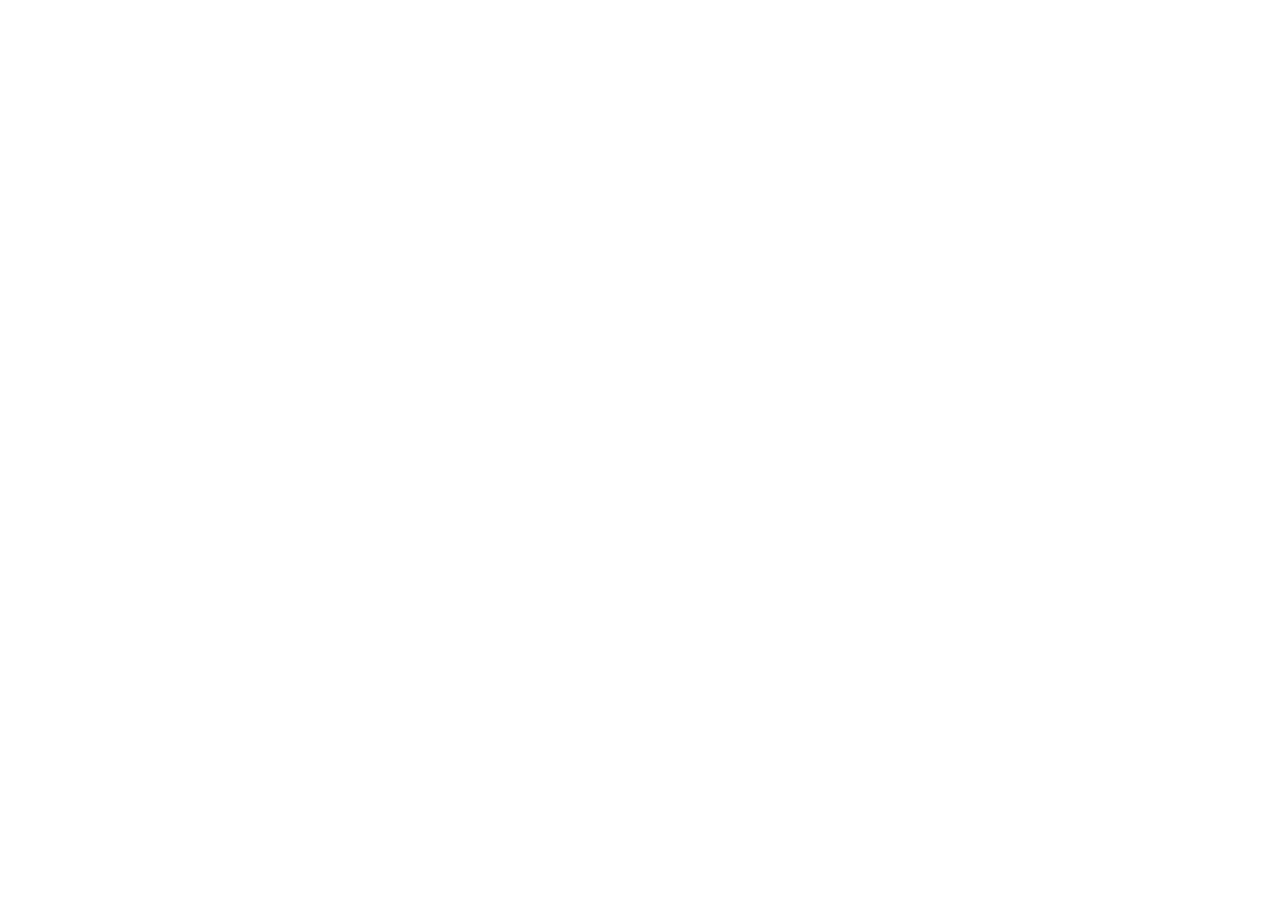
==== Jirafa.html @ 8db4cab9 "feat: initial commit - three.js scenes" ====
<!DOCTYPE html>
<html>
	<head>
		<meta charset="utf-8">
		<title>JIRAFA</title>
		<style>
			body { margin: 0; }
		</style>
	</head>
	<body>
		<script src="js/three.js"></script>
        <script src="js/OrbitControls.js"></script>
		<script>
			const scene = new THREE.Scene();
			const camera = new THREE.PerspectiveCamera( 75, window.innerWidth / window.innerHeight, 0.1, 1000 );

			const renderer = new THREE.WebGLRenderer();
			renderer.shadowMap.enabled = true;
			renderer.shadowMap.type = THREE.PCFSoftShadowMap;
			renderer.setSize( window.innerWidth, window.innerHeight );
			document.body.appendChild( renderer.domElement );

            // Desde aqui----------------------:
            
            //Textura del piso Hierba:
			const texturapasto = new THREE.TextureLoader().load('textures/grass.jpg' );
			texturapasto.wrapS = THREE.RepeatWrapping;
			texturapasto.wrapT = THREE.RepeatWrapping;

			// El piso:
			const geometrySuelo = new THREE.PlaneGeometry( 65, 60);
			const materialSuelo = new THREE.MeshLambertMaterial( {map: texturapasto, side: THREE.DoubleSide} );
			const Suelo = new THREE.Mesh( geometrySuelo, materialSuelo );
			scene.add( Suelo );
			Suelo.receiveShadow =true;
			Suelo.rotation.x = Math.PI/2
			Suelo.position.y = -2.1

            const unGrado = Math.PI/180

            // --------- GEOMETRIAS Y MATERIALES ------------ :
            //MATERIAL DE PRUEBA Y AJUSTE:
            const materialppp = new THREE.MeshLambertMaterial( {color: "red", side: THREE.DoubleSide} );

            //MATERIAL PARA EL CUERPO EN GENERAL:
            const materialCuerpoG = new THREE.MeshLambertMaterial( {color: "#ffa11c", side: THREE.DoubleSide} );
            //MATERIAL PARA MANCHAS, NARIZ Y ANTENAS:
            const materialmanchas = new THREE.MeshLambertMaterial( {color: "#b0462e", side: THREE.DoubleSide} );
            //MATERIAL PARA MANCHAS, NARIZ Y ANTENAS:
            const materialojos = new THREE.MeshLambertMaterial( {color: "black", side: THREE.DoubleSide} );

            //GEOMETRIA Y MATERIAL PARA PARTE DE ABAJO DE LAS PATAS:
            const geoPParteAbajo = new THREE.BoxGeometry( 0.7, 0.4, 0.7 );
            const materialPPA = new THREE.MeshLambertMaterial( {color: "#514f50"} ); 
            //GEOMETRIA Y MATERIAL PARA PARTE DE EN MEDIO DE LAS PATAS:
            const geoPParteMedio = new THREE.BoxGeometry( 0.7, 0.8, 0.7 );
            const materialPPM = new THREE.MeshLambertMaterial( {color: "#dbc480"} ); //fee797
            //GEOMETRIA PARA PARTE FINAL DE LAS PATAS TRASERAS:
            const geoPTParteFinal = new THREE.BoxGeometry( 0.7, 2.2, 0.7 ); 
            //GEOMETRIA PARA PARTE FINAL DE LAS PATAS DELANTERAS:
            const geoPParteFinal = new THREE.BoxGeometry( 0.7, 3.2, 0.7 );
            //GEOMETRIA PARA INCLINACION DE LAS PATAS TRASERAS:
            const geoInclinacionPT = new THREE.BoxGeometry( 0.7, 1.92, 0.7 );
            //GEOMETRIA PARA PRIMERA PARTE DEL CUERPO:
            const geoCuerpoPrte1 = new THREE.BoxGeometry( 2.84, 1.4, 2.3);
            //GEOMETRIA PARA SEGUNDA PARTE DEL CUERPO:
            const geoCuerpoParte2 = new THREE.BoxGeometry( 2.84, 0.8, 1.4);
            //GEOMETRIA PARA LA PARTE INCLINADA DEL CUERPO:
            const geoCuerpoParteI = new THREE.BoxGeometry( 2.84, 0.5, 1.52);      

            // -------------- ESPACIO PARA PATAS DELANTERAS: ---------------

            //((((Pata derecha)))):

            // Parte de abajo pata derecha:
            const pDerParteAbajo = new THREE.Mesh( geoPParteAbajo, materialPPA );
            scene.add( pDerParteAbajo );
            pDerParteAbajo.position.x = -3.5
            pDerParteAbajo.position.y = -1.84
            pDerParteAbajo.position.z = 13
            pDerParteAbajo.receiveShadow = true;
            pDerParteAbajo.castShadow = true;

            // Parte del medio pata derecha:
            const pDerParteMedio = new THREE.Mesh( geoPParteMedio, materialPPM );
            scene.add( pDerParteMedio );
            pDerParteMedio.position.x = -3.5
            pDerParteMedio.position.y = -1.24
            pDerParteMedio.position.z = 13
            pDerParteMedio.receiveShadow = true;
            pDerParteMedio.castShadow = true;

            // Parte final pata derecha:
            const pDerParteFinal = new THREE.Mesh( geoPParteFinal, materialCuerpoG );
            scene.add( pDerParteFinal );
            pDerParteFinal.position.x = -3.5
            pDerParteFinal.position.y = 0.76
            pDerParteFinal.position.z = 13
            pDerParteFinal.receiveShadow = true;
            pDerParteFinal.castShadow = true;

            //((((Pata izquierda)))):

            // Parte de abajo pata izquierda:
            const pIzqParteAbajo = new THREE.Mesh( geoPParteAbajo, materialPPA );
            scene.add( pIzqParteAbajo );
            pIzqParteAbajo.position.x = -5.64
            pIzqParteAbajo.position.y = -1.84
            pIzqParteAbajo.position.z = 13
            pIzqParteAbajo.receiveShadow = true;
            pIzqParteAbajo.castShadow = true;

            // Parte del medio pata izquierda:
            const pIzqParteMedio = new THREE.Mesh( geoPParteMedio, materialPPM );
            scene.add( pIzqParteMedio );
            pIzqParteMedio.position.x = -5.64
            pIzqParteMedio.position.y = -1.24
            pIzqParteMedio.position.z = 13
            pIzqParteMedio.receiveShadow = true;
            pIzqParteMedio.castShadow = true;

            // Parte final pata izquierda:
            const pIzqParteFinal = new THREE.Mesh( geoPParteFinal, materialCuerpoG );
            scene.add( pIzqParteFinal );
            pIzqParteFinal.position.x = -5.64
            pIzqParteFinal.position.y = 0.76
            pIzqParteFinal.position.z = 13
            pIzqParteFinal.receiveShadow = true;
            pIzqParteFinal.castShadow = true;
            

            // -------------- ESPACIO PARA PATAS TRASERAS ---------------

            //((((Pata derecha)))):

            // Parte de abajo pata derecha:
            const paDerParteAbajo = new THREE.Mesh( geoPParteAbajo, materialPPA );
            scene.add( paDerParteAbajo ); 
            paDerParteAbajo.position.x = -3.5
            paDerParteAbajo.position.y = -1.84
            paDerParteAbajo.position.z = 9.5
            paDerParteAbajo.receiveShadow = true;
            paDerParteAbajo.CastShadow = true;

            // Parte del medio pata derecha:
            const paDerParteMedio = new THREE.Mesh( geoPParteMedio, materialPPM );
            scene.add( paDerParteMedio );
            paDerParteMedio.position.x = -3.5
            paDerParteMedio.position.y = -1.24
            paDerParteMedio.position.z = 9.5
            paDerParteMedio.receiveShadow = true;
            paDerParteMedio.castShadow = true;

            // Parte final pata derecha:
            const paDerParteFinal = new THREE.Mesh( geoPTParteFinal, materialCuerpoG );
            scene.add( paDerParteFinal );
            paDerParteFinal.position.x = -3.5
            paDerParteFinal.position.y = 0.26  
            paDerParteFinal.position.z = 9.5
            paDerParteFinal.receiveShadow = true;
            paDerParteFinal.castShadow = true;

            // Inclinacion pata trasera derecha:
            const incPTDer = new THREE.Mesh( geoInclinacionPT, materialCuerpoG );
            scene.add( incPTDer );
            incPTDer.position.x = -3.5
            incPTDer.position.y = 0.20
            incPTDer.position.z = 9.88
            incPTDer.rotation.x = Math.PI/8.5
            incPTDer.receiveShadow = true;
            incPTDer.castShadow = true;


            //((((Pata izquierda)))):

            // Parte de abajo pata izquierda:
            const paIzqParteAbajo = new THREE.Mesh( geoPParteAbajo, materialPPA );
            scene.add( paIzqParteAbajo );
            paIzqParteAbajo.position.x = -5.64
            paIzqParteAbajo.position.y = -1.84
            paIzqParteAbajo.position.z = 9.5
            paIzqParteAbajo.receiveShadow = true;
            paIzqParteAbajo.castShadow = true;

            // Parte del medio pata izquierda:
            const paIzqParteMedio = new THREE.Mesh( geoPParteMedio, materialPPM );
            scene.add( paIzqParteMedio );
            paIzqParteMedio.position.x = -5.64
            paIzqParteMedio.position.y = -1.24
            paIzqParteMedio.position.z = 9.5
            paIzqParteMedio.receiveShadow = true;
            paIzqParteMedio.castShadow = true;

            // Parte final pata izquierda:
            const paIzqParteFinal = new THREE.Mesh( geoPTParteFinal, materialCuerpoG );
            scene.add( paIzqParteFinal );
            paIzqParteFinal.position.x = -5.64
            paIzqParteFinal.position.y = 0.26
            paIzqParteFinal.position.z = 9.5
            paIzqParteFinal.receiveShadow = true;
            paIzqParteFinal.castShadow = true;

            // Inclinacion pata trasera izquierda:
            const incPTIzq = new THREE.Mesh( geoInclinacionPT, materialCuerpoG );
            scene.add( incPTIzq );
            incPTIzq.position.x = -5.64
            incPTIzq.position.y = 0.20
            incPTIzq.position.z = 9.88
            incPTIzq.rotation.x = Math.PI/8.5
            incPTIzq.receiveShadow = true;
            incPTIzq.castShadow = true;

            //------------ ESPACIO PARA LA PRIMERA PARTE DEL CUERPO --------------
            const cuerpoP1 = new THREE.Mesh( geoCuerpoPrte1, materialCuerpoG );
            scene.add( cuerpoP1 );
            cuerpoP1.position.x = -4.57
            cuerpoP1.position.y = 1.66
            cuerpoP1.position.z = 11.7
            cuerpoP1.receiveShadow = true;
            cuerpoP1.castShadow = true;

            //------------ ESPACIO PARA LA SEGUNDA PARTE DEL CUERPO --------------
            const cuerpoP2 = new THREE.Mesh( geoCuerpoParte2, materialCuerpoG );
            scene.add( cuerpoP2 );
            cuerpoP2.position.x = -4.57
            cuerpoP2.position.y = 1.37
            cuerpoP2.position.z = 9.85
            cuerpoP2.receiveShadow = true;
            cuerpoP2.castShadow = true;

            //------------ ESPACIO PARA LA PARTE INCLINADA DEL CUERPO --------------
            const cuerpoPI = new THREE.Mesh( geoCuerpoParteI, materialCuerpoG );
            scene.add( cuerpoPI );
            cuerpoPI.position.x = -4.57
            cuerpoPI.position.y = 1.840
            cuerpoPI.position.z = 9.95
            cuerpoPI.rotation.x = unGrado*-22.5
            cuerpoPI.receiveShadow = true;
            cuerpoP1.castShadow = true;

            //------------- PLANOS PARA TAPAR HOYOS QUE SE HACEN AL INCLINAR LA PARTE TRASERA DEL CUERPO: ----
            const geoTaparHoyos = new THREE.PlaneGeometry( 0.4, 0.4);
            const TaparOyo1 = new THREE.Mesh( geoTaparHoyos, materialCuerpoG );
            //---------------------------------
            TaparOyo1.position.x = -3.14
            TaparOyo1.position.y = 1.9
            TaparOyo1.position.z = 10.6
            TaparOyo1.rotation.y = unGrado*90
            TaparOyo1.receiveShadow = true;
            TaparOyo1.castShadow = true;
            scene.add(TaparOyo1)
            //---------------------------------
            const TaparOyo2 = new THREE.Mesh( geoTaparHoyos, materialCuerpoG );
            TaparOyo2.position.x = -6
            TaparOyo2.position.y = 1.9
            TaparOyo2.position.z = 10.6
            TaparOyo2.rotation.y = unGrado*90
            TaparOyo2.receiveShadow = true;
            TaparOyo2.castShadow = true;
            scene.add(TaparOyo2)

            //------------- LA COLA DE LA JIRAFA: ----
            const geoCola = new THREE.BoxGeometry( 0.7, 0.8, 0.40);
            const cola = new THREE.Mesh( geoCola, materialCuerpoG );
            //---------------------------------
            cola.position.x = -4.6
            cola.position.y = 1.4
            cola.position.z = 8.95
            cola.receiveShadow = true;
            cola.castShadow = true;
            scene.add(cola)

            //------------------------ ESPACIO PARA EL Cuello: ----------------------------
            const geometryCuello = new THREE.CylinderGeometry( 0.5, 1.03, 5.4, 4 );
            const cuello = new THREE.Mesh( geometryCuello, materialCuerpoG );
            scene.add( cuello );
            cuello.position.x = -4.56
            cuello.position.y = 5.06
            cuello.position.z = 13.2
            cuello.rotation.y = unGrado*44
            cuello.castShadow = true;

            //------------------------ ESPACIO PARA LA PARTE DE ABAJO DEL CUELLO: ----------------------------
            const geoCuerpoParteA= new THREE.BoxGeometry( 1.36, 1.2, 1.52);
            const cuelloPA = new THREE.Mesh( geoCuerpoParteA, materialCuerpoG );
            scene.add( cuelloPA );
            cuelloPA.position.x = -4.56
            cuelloPA.position.y = 2
            cuelloPA.position.z = 13
            cuelloPA.rotation.x = unGrado*-60
            //cuelloPA.rotation.y = unGrado*44
            cuelloPA.receiveShadow = true;
            cuelloPA.castShadow = true;


            // --------- ESPACIO PARA LA CABEZA: ---------------------------
            
            const pCabJirafa = new THREE.Shape();
            pCabJirafa.moveTo(1.5, 1.5);
            pCabJirafa.lineTo(3, 1.5);
            pCabJirafa.lineTo(3, 2.5);
            pCabJirafa.lineTo(2.5, 2.5);
            pCabJirafa.lineTo(1.5, 1.80);
            pCabJirafa.lineTo(1.5, 1.5);

            const pCabJirafaextrudeSettings = {
                steps: 2,
                depth: 0.75,
                bevelEnabled: false,
                bevelThickness: 1,
                bevelSize: 1,
                bevelOffset: 0,
                bevelSegments: 1
            };

            const geoCabeza = new THREE.ExtrudeGeometry(pCabJirafa, pCabJirafaextrudeSettings);
            const Cabeza= new THREE.Mesh(geoCabeza, materialCuerpoG);
            scene.add(Cabeza);
            
            Cabeza.castShadow = true;
            Cabeza.position.x = -4.9
            Cabeza.position.y = 6.25
            Cabeza.position.z = 15.85
            Cabeza.rotation.y = unGrado*90


            // ------------------- ESPACIO PARA LA NARIZ: -----------------------------
            const geoNariz = new THREE.PlaneGeometry( 0.18, 0.18);
            // --- hoyo derecha ------- :
            const NarizHDER = new THREE.Mesh( geoNariz, materialmanchas );
            NarizHDER.position.x = -4.76
            NarizHDER.position.y = 7.9
            NarizHDER.position.z = 14.36
            NarizHDER.receiveShadow = true;
            NarizHDER.castShadow =  true;
            scene.add(NarizHDER)


            // --- hoyo izquierda ------- :
            const NarizHIZQ = new THREE.Mesh( geoNariz, materialmanchas );
            NarizHIZQ.position.x = -4.3
            NarizHIZQ.position.y = 7.9
            NarizHIZQ.position.z = 14.36
            NarizHIZQ.receiveShadow = true;
            NarizHIZQ.castShadow =  true;
            scene.add(NarizHIZQ)

            // ------------------- ESPACIO PARA LOS OJOS: -----------------------------
            const geoOjos = new THREE.PlaneGeometry( 0.25, 0.25);
            // --- hoyo derecha ------- :
            const ojoDer = new THREE.Mesh( geoOjos, materialojos );
            ojoDer.position.x = -4.91
            ojoDer.position.y = 8.3
            ojoDer.position.z = 13.58
            ojoDer.rotation.y = unGrado*90
            ojoDer.receiveShadow = true;
            ojoDer.castShadow = true;
            scene.add(ojoDer)

            // --- hoyo izquierda ------- :
            const ojoIzq = new THREE.Mesh( geoOjos, materialojos );
            ojoIzq.position.x = -4.13
            ojoIzq.position.y = 8.3
            ojoIzq.position.z = 13.58
            ojoIzq.rotation.y = unGrado*90
            ojoIzq.receiveShadow = true;
            ojoIzq.castShadow = true;
            scene.add(ojoIzq)

            // ------------------- ESPACIO PARA LAS OREJAS: -----------------------------
            const geoOrejas = new THREE.BoxGeometry( 1.7, 0.2, 0.45);
            // --- OREJAS ------- :
            const OrejaDer = new THREE.Mesh( geoOrejas, materialCuerpoG );
            OrejaDer.position.x = -4.5
            OrejaDer.position.y = 8.43
            OrejaDer.position.z = 13.09
            OrejaDer.rotation.x = unGrado*90
            OrejaDer.receiveShadow = true;
            OrejaDer.castShadow = true;
            scene.add(OrejaDer)

            // ------------------- ESPACIO PARA Las Antenas: -----------------------------
            // Geometria para los palitos de las antenas:
            const geo1Antenas = new THREE.BoxGeometry( 0.1, 0.5, 0.1);
            // --- OREJAS DERECHA ------- :
            const antenaDer = new THREE.Mesh( geo1Antenas, materialCuerpoG );
            antenaDer.position.x = -4.27
            antenaDer.position.y = 8.9
            antenaDer.position.z = 13.09
            antenaDer.receiveShadow = true;
            antenaDer.castShadow = true;

            scene.add(antenaDer)
            // --- OREJAS IZQUIERDA ------- :
            const antenaIzq = new THREE.Mesh( geo1Antenas, materialCuerpoG );
            antenaIzq.position.x = -4.78
            antenaIzq.position.y = 8.9
            antenaIzq.position.z = 13.09
            antenaIzq.receiveShadow = true;
            antenaIzq.castShadow = true;
            scene.add(antenaIzq)

                        // ------------------- ESPACIO PARTE DE ARRIBA DE LAS ANTENAS: -----------------------------
            // Geometria para los palitos de las antenas:
            const geo2Antenas = new THREE.BoxGeometry( 0.25, 0.2, 0.25);
            // --- OREJAS DERECHA ------- :
            const antenaDerPA = new THREE.Mesh( geo2Antenas, materialmanchas );
            antenaDerPA.position.x = -4.27
            antenaDerPA.position.y = 9.2
            antenaDerPA.position.z = 13.09
            antenaDerPA.receiveShadow = true;
            antenaDerPA.castShadow = true;
            scene.add(antenaDerPA)

            // --- OREJAS IZQUIERDA ------- :
            const antenaIzqPA = new THREE.Mesh( geo2Antenas, materialmanchas );
            antenaIzqPA.position.x = -4.78
            antenaIzqPA.position.y = 9.2
            antenaIzqPA.position.z = 13.09
            antenaIzqPA.receiveShadow = true;
            antenaIzqPA.castShadow = true;
            scene.add(antenaIzqPA)


            //------------- ESPACIO PARA LAS MANCHAS: ----
            const geoManchas = new THREE.PlaneGeometry( 0.6, 0.6);

            //--------------   MANCHAS DE LA DERECHA -------------------
            const mancha1 = new THREE.Mesh( geoManchas, materialmanchas );
            mancha1.position.x = -3.14
            mancha1.position.y = 1.27
            mancha1.position.z = 12.38
            mancha1.rotation.y = unGrado*90
            mancha1.receiveShadow = true;
            scene.add(mancha1)
            //---------------------------------
            const mancha2 = new THREE.Mesh( geoManchas, materialmanchas );
            mancha2.position.x = -3.14
            mancha2.position.y = 1.27
            mancha2.position.z = 11.3
            mancha2.rotation.y = unGrado*90
            mancha2.receiveShadow = true;
            scene.add(mancha2)
            //---------------------------------
            const mancha3 = new THREE.Mesh( geoManchas, materialmanchas );
            mancha3.position.x = -3.14
            mancha3.position.y = 1.27
            mancha3.position.z = 10.1
            mancha3.rotation.y = unGrado*90
            mancha3.receiveShadow = true;
            scene.add(mancha3)

            // --------------- MANCHAS DE LA IZQUIERDA  -----------------
            const mancha4 = new THREE.Mesh( geoManchas, materialmanchas );
            mancha4.position.x = -6
            mancha4.position.y = 1.27
            mancha4.position.z = 12.38
            mancha4.rotation.y = unGrado*90
            mancha4.receiveShadow = true;
            scene.add(mancha4)
            //---------------------------------
            const mancha5 = new THREE.Mesh( geoManchas, materialmanchas );
            mancha5.position.x = -6
            mancha5.position.y = 1.27
            mancha5.position.z = 11.3
            mancha5.rotation.y = unGrado*90
            mancha5.receiveShadow = true;
            scene.add(mancha5)
            //---------------------------------
            const mancha6 = new THREE.Mesh( geoManchas, materialmanchas );
            mancha6.position.x = -6
            mancha6.position.y = 1.27
            mancha6.position.z = 10.1
            mancha6.rotation.y = unGrado*90
            mancha6.receiveShadow = true;
            scene.add(mancha6)

            
            //-------------  MANCHAS DEL LOMO --------------------
            const mancha7 = new THREE.Mesh( geoManchas, materialmanchas );
            mancha7.position.x = -4.6
            mancha7.position.y = 2.37
            mancha7.position.z = 11.6
            mancha7.rotation.x = unGrado*90
            mancha7.receiveShadow = true;
            scene.add(mancha7)
            //---------------------------------
            const mancha8 = new THREE.Mesh( geoManchas, materialmanchas );
            mancha8.position.x = -4.6
            mancha8.position.y = 2.16
            mancha8.position.z = 10
            mancha8.rotation.x = unGrado*65
            mancha8.receiveShadow = true;
            scene.add(mancha8)



            // ------------- MANCHAS DEL CUELLO   -------------------
            const mancha9 = new THREE.Mesh( geoManchas, materialmanchas );
            mancha9.position.x = -4.6
            mancha9.position.y = 3.3
            mancha9.position.z = 13.9
            mancha9.rotation.x = unGrado*-5
            mancha9.receiveShadow = true;
            scene.add(mancha9)
            //---------------------------------
            const mancha10 = new THREE.Mesh( geoManchas, materialmanchas );
            mancha10.position.x = -4.6
            mancha10.position.y = 5.1
            mancha10.position.z = 13.75
            mancha10.rotation.x = unGrado*-5
            mancha10.receiveShadow = true;
            scene.add(mancha10)
            //---------------------------------
            const mancha11 = new THREE.Mesh( geoManchas, materialmanchas );
            mancha11.position.x = -4.6
            mancha11.position.y = 6.8
            mancha11.position.z = 13.65
            mancha11.rotation.x = unGrado*-5
            mancha11.receiveShadow = true;
            scene.add(mancha11)

            // ------------- MANCHAS 2 DEL CUELLO   -------------------
            const mancha12 = new THREE.Mesh( geoManchas, materialmanchas );
            mancha12.position.x = -4.6
            mancha12.position.y = 3.3
            mancha12.position.z = 12.526
            mancha12.rotation.x = unGrado*5
            mancha12.receiveShadow = true;
            scene.add(mancha12)
            //---------------------------------
            const mancha13 = new THREE.Mesh( geoManchas, materialmanchas );
            mancha13.position.x = -4.6
            mancha13.position.y = 5.1
            mancha13.position.z = 12.65
            mancha13.rotation.x = unGrado*5
            mancha13.receiveShadow = true;
            scene.add(mancha13)
            //---------------------------------
            const mancha14 = new THREE.Mesh( geoManchas, materialmanchas );
            mancha14.position.x = -4.6
            mancha14.position.y = 6.8
            mancha14.position.z = 12.77
            mancha14.rotation.x = unGrado*5
            mancha14.receiveShadow = true;
            scene.add(mancha14)

            //--------------   MANCHAS 3 DEL CUELLO -------------------
            const mancha15 = new THREE.Mesh( geoManchas, materialmanchas );
            mancha15.position.x = -3.94
            mancha15.position.y = 4.2
            mancha15.position.z = 13.2
            mancha15.rotation.y = unGrado*90
            mancha15.receiveShadow = true;
            scene.add(mancha15)
            //---------------------------------
            const mancha16 = new THREE.Mesh( geoManchas, materialmanchas );
            mancha16.position.x = -4.05
            mancha16.position.y = 6
            mancha16.position.z = 13.2
            mancha16.rotation.y = unGrado*90
            mancha16.receiveShadow = true;
            scene.add(mancha16)

            // --------------- MANCHAS 4 DEL CUELLO  -----------------
            const mancha17 = new THREE.Mesh( geoManchas, materialmanchas );
            mancha17.position.x = -5.187
            mancha17.position.y = 4.2
            mancha17.position.z = 13.2
            mancha17.rotation.y = unGrado*90
            mancha17.receiveShadow = true;
            scene.add(mancha17)
            //---------------------------------
            const mancha18 = new THREE.Mesh( geoManchas, materialmanchas );
            mancha18.position.x = -5.059
            mancha18.position.y = 6
            mancha18.position.z = 13.2
            mancha18.rotation.y = unGrado*90
            mancha18.receiveShadow = true;
            scene.add(mancha18)
   



                
            const spotLight = new THREE.SpotLight(0xffffff);
            //spotLight.position.set(0, 150, 200);
            spotLight.castShadow = true;
            spotLight.angle = Math.PI / 3;
			spotLight.position.x = 10;
			spotLight.position.z =5;
			spotLight.position.y =20;
            scene.add(spotLight);


            const spotLightHelper = new THREE.SpotLightHelper( spotLight );
            scene.add( spotLightHelper );
 


			camera.position.z = 5;
            const controls = new THREE.OrbitControls( camera, renderer.domElement );

			function animate() {
				requestAnimationFrame( animate );
                controls.update();
				renderer.render( scene, camera );
			};

			animate();
		</script>
	</body>
</html>
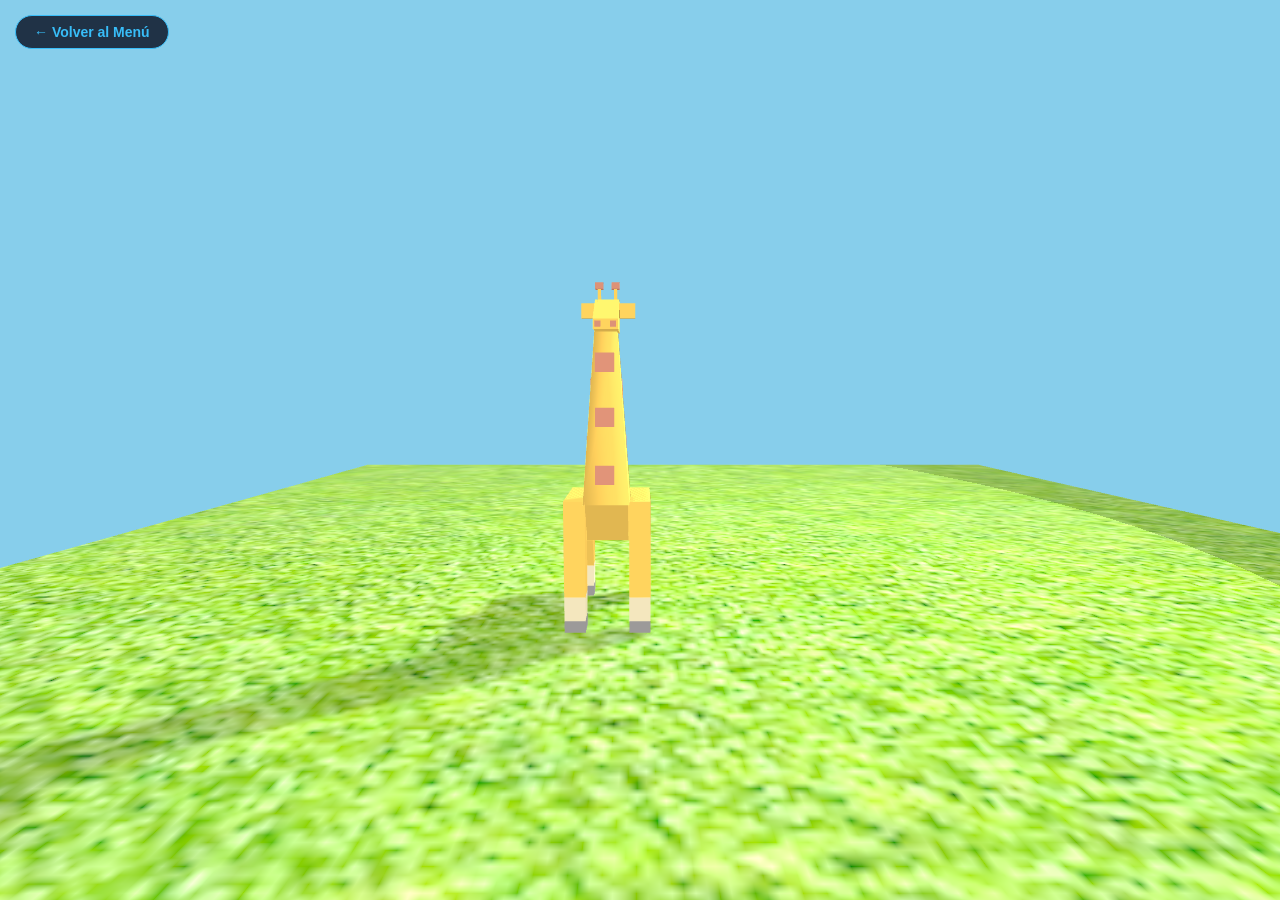
==== commit 37778a31: "Agregar index.html con menu, librerias js, texturas y optimizaciones 3D" ====
--- a/Jirafa.html
+++ b/Jirafa.html
@@ -4,17 +4,42 @@
 		<meta charset="utf-8">
 		<title>JIRAFA</title>
 		<style>
-			body { margin: 0; }
+			body { margin: 0; overflow: hidden; }
+			.back-btn {
+				position: fixed;
+				top: 15px;
+				left: 15px;
+				background: rgba(15, 23, 42, 0.85);
+				color: #38bdf8;
+				border: 1px solid #38bdf8;
+				padding: 8px 18px;
+				border-radius: 20px;
+				text-decoration: none;
+				font-family: sans-serif;
+				font-size: 14px;
+				font-weight: bold;
+				z-index: 1000;
+				backdrop-filter: blur(5px);
+				transition: all 0.2s ease;
+			}
+			.back-btn:hover {
+				background: #38bdf8;
+				color: #0f172a;
+				box-shadow: 0 0 12px rgba(56, 189, 248, 0.5);
+			}
 		</style>
 	</head>
 	<body>
+		<a href="index.html" class="back-btn">&#8592; Volver al Menú</a>
 		<script src="js/three.js"></script>
         <script src="js/OrbitControls.js"></script>
 		<script>
 			const scene = new THREE.Scene();
+			scene.background = new THREE.Color( 0x87CEEB );
 			const camera = new THREE.PerspectiveCamera( 75, window.innerWidth / window.innerHeight, 0.1, 1000 );
 
-			const renderer = new THREE.WebGLRenderer();
+			const renderer = new THREE.WebGLRenderer({ antialias: true });
+			renderer.outputEncoding = THREE.sRGBEncoding;
 			renderer.shadowMap.enabled = true;
 			renderer.shadowMap.type = THREE.PCFSoftShadowMap;
 			renderer.setSize( window.innerWidth, window.innerHeight );
@@ -583,7 +608,15 @@
 
 
                 
-            const spotLight = new THREE.SpotLight(0xffffff);
+            const ambientLight = new THREE.AmbientLight(0xffffff, 0.65);
+			scene.add(ambientLight);
+
+			const dirLight = new THREE.DirectionalLight(0xfffaed, 0.7);
+			dirLight.position.set(20, 30, 25);
+			dirLight.castShadow = true;
+			scene.add(dirLight);
+
+			const spotLight = new THREE.SpotLight(0xffffff);
             //spotLight.position.set(0, 150, 200);
             spotLight.castShadow = true;
             spotLight.angle = Math.PI / 3;
@@ -594,12 +627,20 @@
 
 
             const spotLightHelper = new THREE.SpotLightHelper( spotLight );
-            scene.add( spotLightHelper );
+            // scene.add( spotLightHelper );
  
 
 
-			camera.position.z = 5;
+			camera.position.set( -3.5, 6, 32 );
             const controls = new THREE.OrbitControls( camera, renderer.domElement );
+            controls.target.set( -3.5, 4, 13 );
+            controls.update();
+
+            window.addEventListener('resize', () => {
+                camera.aspect = window.innerWidth / window.innerHeight;
+                camera.updateProjectionMatrix();
+                renderer.setSize( window.innerWidth, window.innerHeight );
+            });
 
 			function animate() {
 				requestAnimationFrame( animate );
